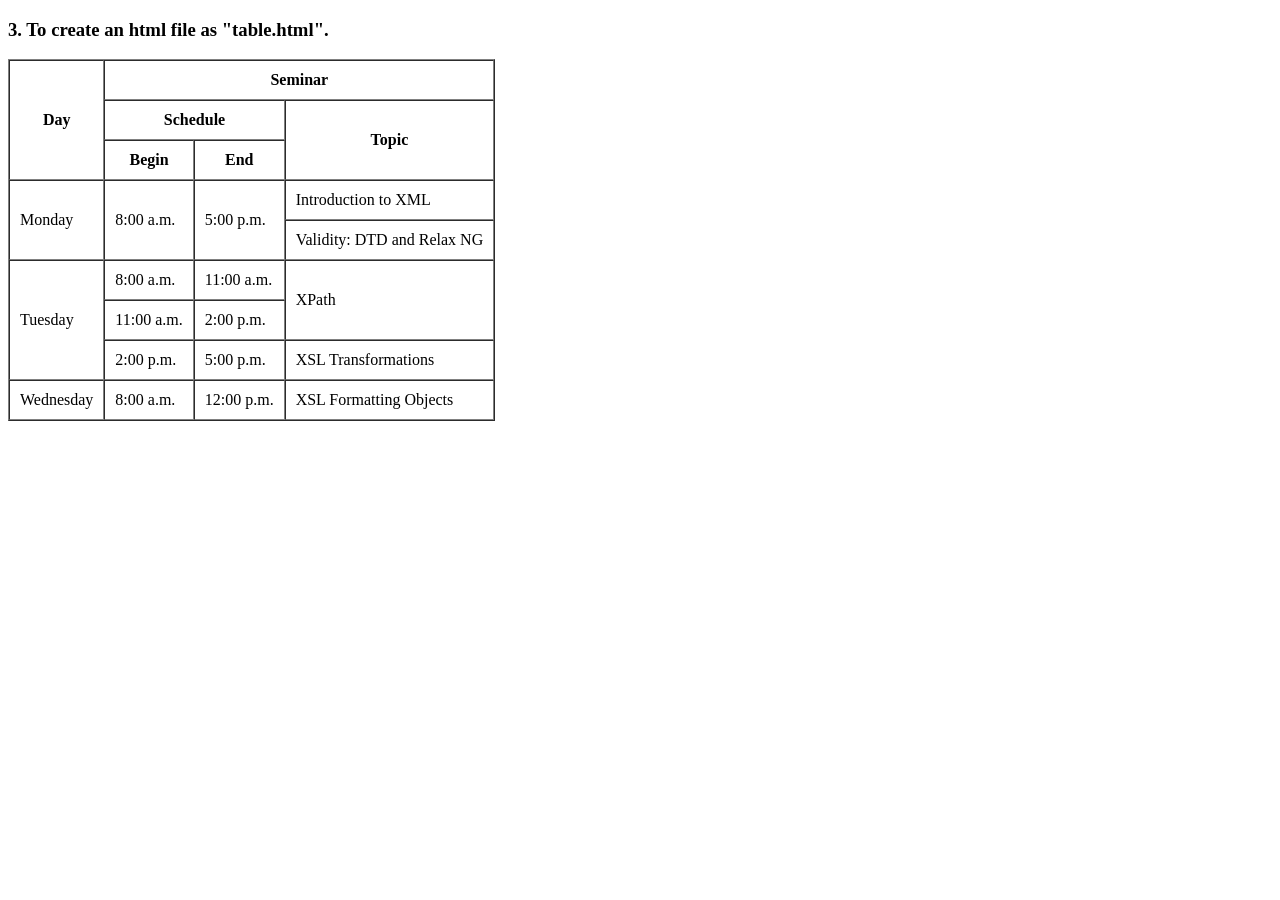
==== TASK1/table.html @ 78d3795e "Add task1" ====
<!DOCTYPE html>
<html>
<head>
    <title>Table</title>
</head>
<body>

<h3>3. To create an html file as "table.html".</h3>

<table border="1" cellspacing="0" cellpadding="10">

    <tr>
        <th rowspan="3">Day</th>
        <th colspan="3">Seminar</th>
    </tr>

    <tr>
        <th colspan="2">Schedule</th>
        <th rowspan="2">Topic</th>
    </tr>

    <tr>
        <th>Begin</th>
        <th>End</th>
    </tr>

    <tr>
        <td rowspan="2">Monday</td>
        <td rowspan="2">8:00 a.m.</td>
        <td rowspan="2">5:00 p.m.</td>
        <td>Introduction to XML</td>
    </tr>

    <tr>
        <td>Validity: DTD and Relax NG</td>
    </tr>

    <tr>
        <td rowspan="3">Tuesday</td>
        <td>8:00 a.m.</td>
        <td>11:00 a.m.</td>
        <td rowspan="2">XPath</td>
    </tr>

    <tr>
        <td>11:00 a.m.</td>
        <td>2:00 p.m.</td>
    </tr>

    <tr>
        <td>2:00 p.m.</td>
        <td>5:00 p.m.</td>
        <td>XSL Transformations</td>
    </tr>

    <tr>
        <td>Wednesday</td>
        <td>8:00 a.m.</td>
        <td>12:00 p.m.</td>
        <td>XSL Formatting Objects</td>
    </tr>

</table>

</body>
</html>
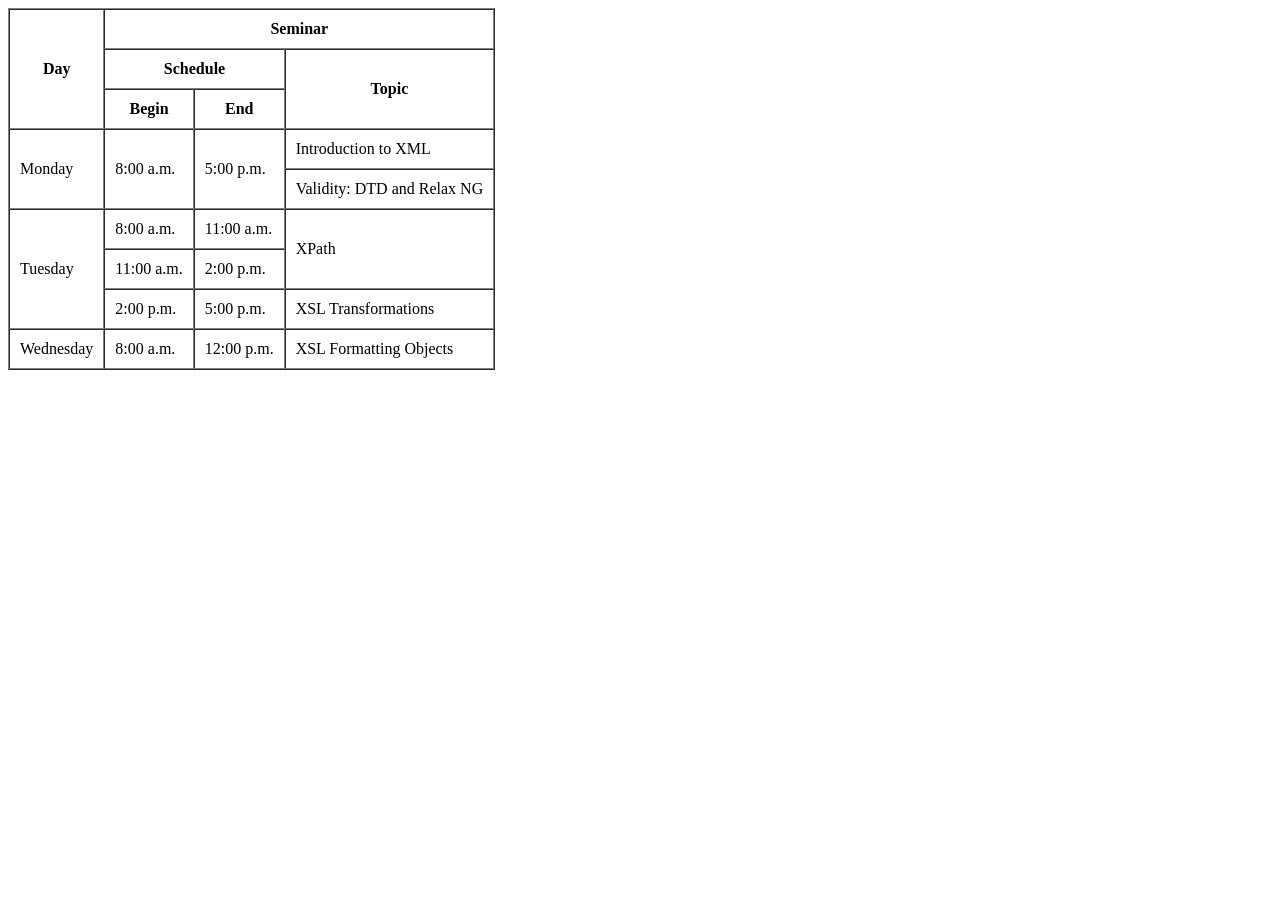
==== commit beae88d0: "Add Task 3" ====
--- a/TASK1/table.html
+++ b/TASK1/table.html
@@ -5,7 +5,6 @@
 </head>
 <body>
 
-<h3>3. To create an html file as "table.html".</h3>
 
 <table border="1" cellspacing="0" cellpadding="10">
 
